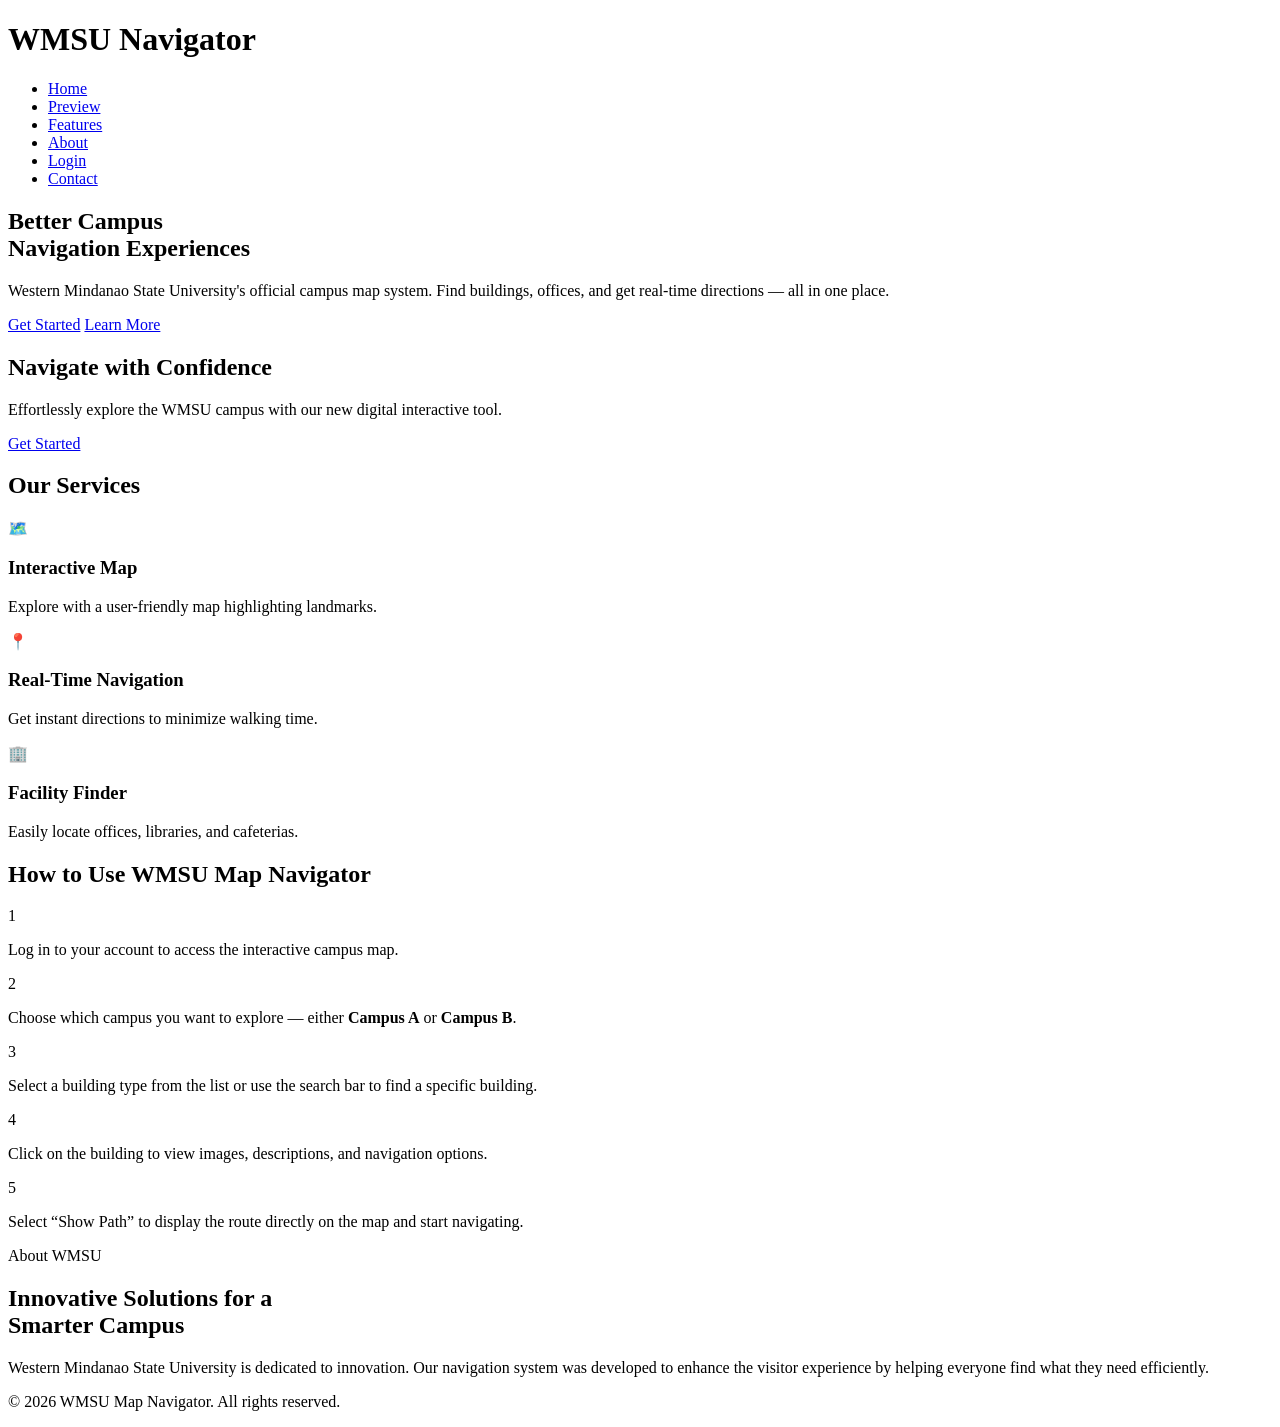
==== index.html @ a517103a "Update index.html" ====
<!DOCTYPE html>
<html lang="en">
<head>
    <meta charset="UTF-8" />
    <meta name="viewport" content="width=device-width, initial-scale=1.0" />
    <title>WMSU Map Navigator | Landing Page</title>
    <link href="https://fonts.googleapis.com/css2?family=Montserrat:wght@400;700;800&display=swap" rel="stylesheet" />
    <link rel="stylesheet" href="./assets/css/Landing-Page.css" />
</head>
<body>

<header class="navbar">
    <div class="nav-container">
        <h1 class="logo">WMSU Navigator</h1>
        <input type="checkbox" id="nav-check" hidden>
        <label for="nav-check" class="nav-toggler">
            <span></span>
            <span></span>
            <span></span>
        </label>
        <nav>
            <ul>
                <li><a href="#home" class="active">Home</a></li>
                <li><a href="./html/preview.html">Preview</a></li>
                <li><a href="#features">Features</a></li>
                <li><a href="#about">About</a></li>
                <li><a href="./html/login.html">Login</a></li>
                <li><a href="./html/contacts.html">Contact</a></li>
            </ul>
        </nav>
    </div>
</header>

<section class="hero" id="home">
    <div class="hero-overlay"></div>
    <div class="hero-content">
        <h1>Better Campus <br><span>Navigation Experiences</span></h1>
        <p>Western Mindanao State University's official campus map system. Find buildings, offices, and get real-time directions — all in one place.</p>
        <div class="hero-btns">
            <a href="./html/login.html" class="btn btn-red">Get Started</a>
            <a href="#about" class="btn btn-outline">Learn More</a>
        </div>
    </div>
</section>

<section class="red-bar">
    <div class="bar-content">
        <h2>Navigate with Confidence</h2>
        <p>Effortlessly explore the WMSU campus with our new digital interactive tool.</p>
        <a href="./html/fillout-form.htm" class="btn btn-white">Get Started</a>
    </div>
</section>

<section id="features" class="features">
    <div class="section-header">
        <h2>Our Services</h2>
    </div>
    <div class="cards-container">
        <div class="card">
            <div class="icon">🗺️</div>
            <h3>Interactive Map</h3>
            <p>Explore with a user-friendly map highlighting landmarks.</p>
        </div>
        <div class="card">
            <div class="icon">📍</div>
            <h3>Real-Time Navigation</h3>
            <p>Get instant directions to minimize walking time.</p>
        </div>
        <div class="card">
            <div class="icon">🏢</div>
            <h3>Facility Finder</h3>
            <p>Easily locate offices, libraries, and cafeterias.</p>
        </div>
    </div>
</section>

<section id="how-to-use" class="how-to-use">
    <div class="section-header">
        <h2>How to Use WMSU Map Navigator</h2>
    </div>
    <div class="steps-container">
        <div class="step">
            <span class="step-number">1</span>
            <p>Log in to your account to access the interactive campus map.</p>
        </div>
        <div class="step">
            <span class="step-number">2</span>
            <p>Choose which campus you want to explore — either <strong>Campus A</strong> or <strong>Campus B</strong>.</p>
        </div>
        <div class="step">
            <span class="step-number">3</span>
            <p>Select a building type from the list or use the search bar to find a specific building.</p>
        </div>
        <div class="step">
            <span class="step-number">4</span>
            <p>Click on the building to view images, descriptions, and navigation options.</p>
        </div>
        <div class="step">
            <span class="step-number">5</span>
            <p>Select “Show Path” to display the route directly on the map and start navigating.</p>
        </div>
    </div>
</section>

<section id="about" class="about-split">
    <div class="about-text">
        <span class="sub-label">About WMSU</span>
        <h2>Innovative Solutions for a <br><span>Smarter Campus</span></h2>
        <p>Western Mindanao State University is dedicated to innovation. Our navigation system was developed to enhance the visitor experience by helping everyone find what they need efficiently.</p>
    </div>
</section>


<footer>
    <p>&copy; 2026 WMSU Map Navigator. All rights reserved.</p>
</footer>

<script>
    document.addEventListener('DOMContentLoaded', () => {
        // Check if the user is already authenticated
        const isLoggedIn = localStorage.getItem('isLoggedIn') === 'true';
        
        if (isLoggedIn) {
            // Update all buttons/links that originally pointed to the Login or Signup pages
            const authLinks = document.querySelectorAll('a[href="./html/login.html"], a[href="./html/fillout-form.htm"]');
            
            authLinks.forEach(link => {
                // Change text based on whether it's a navbar link or a button
                const isBtn = link.classList.contains('btn');
                link.textContent = isBtn ? 'Return to Map' : 'Enter Map';
                link.href = './html/wmsu-map-navigator.html';
            });
        }
    });
</script>
</body>
</html>
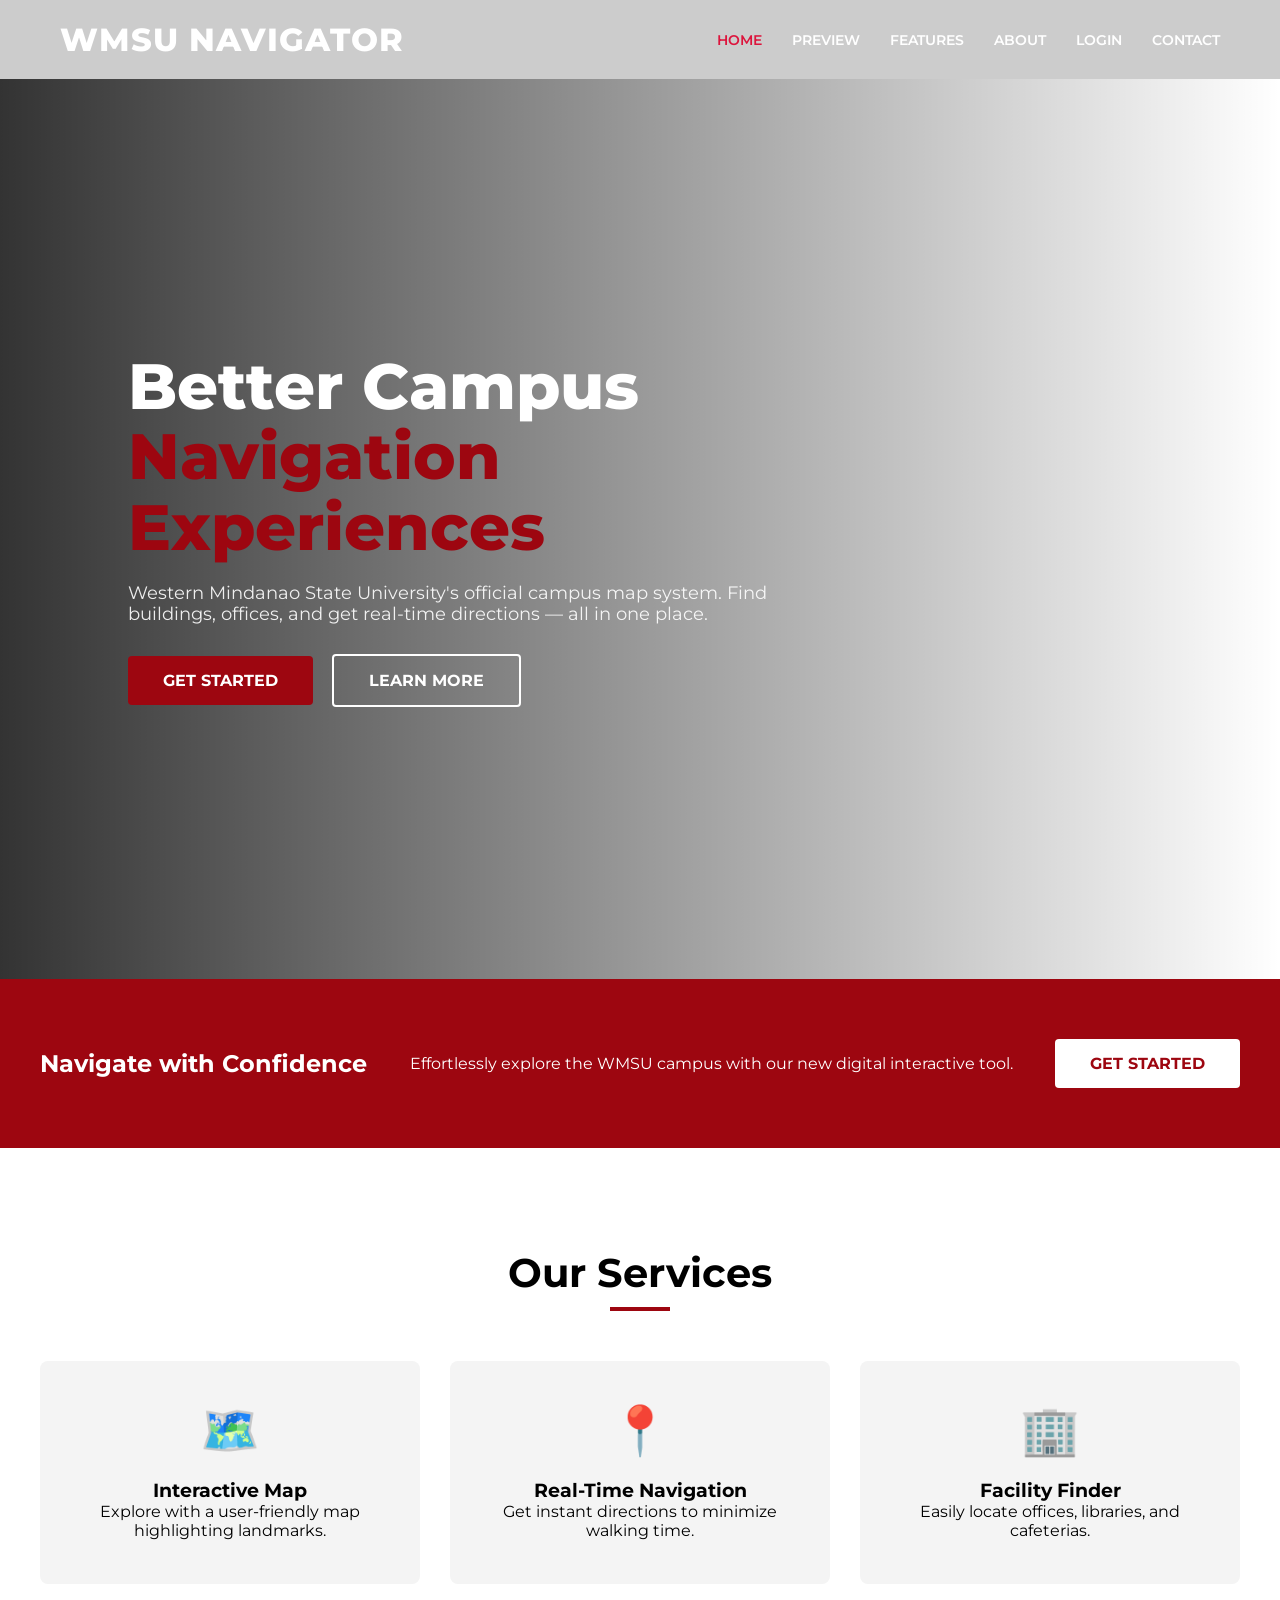
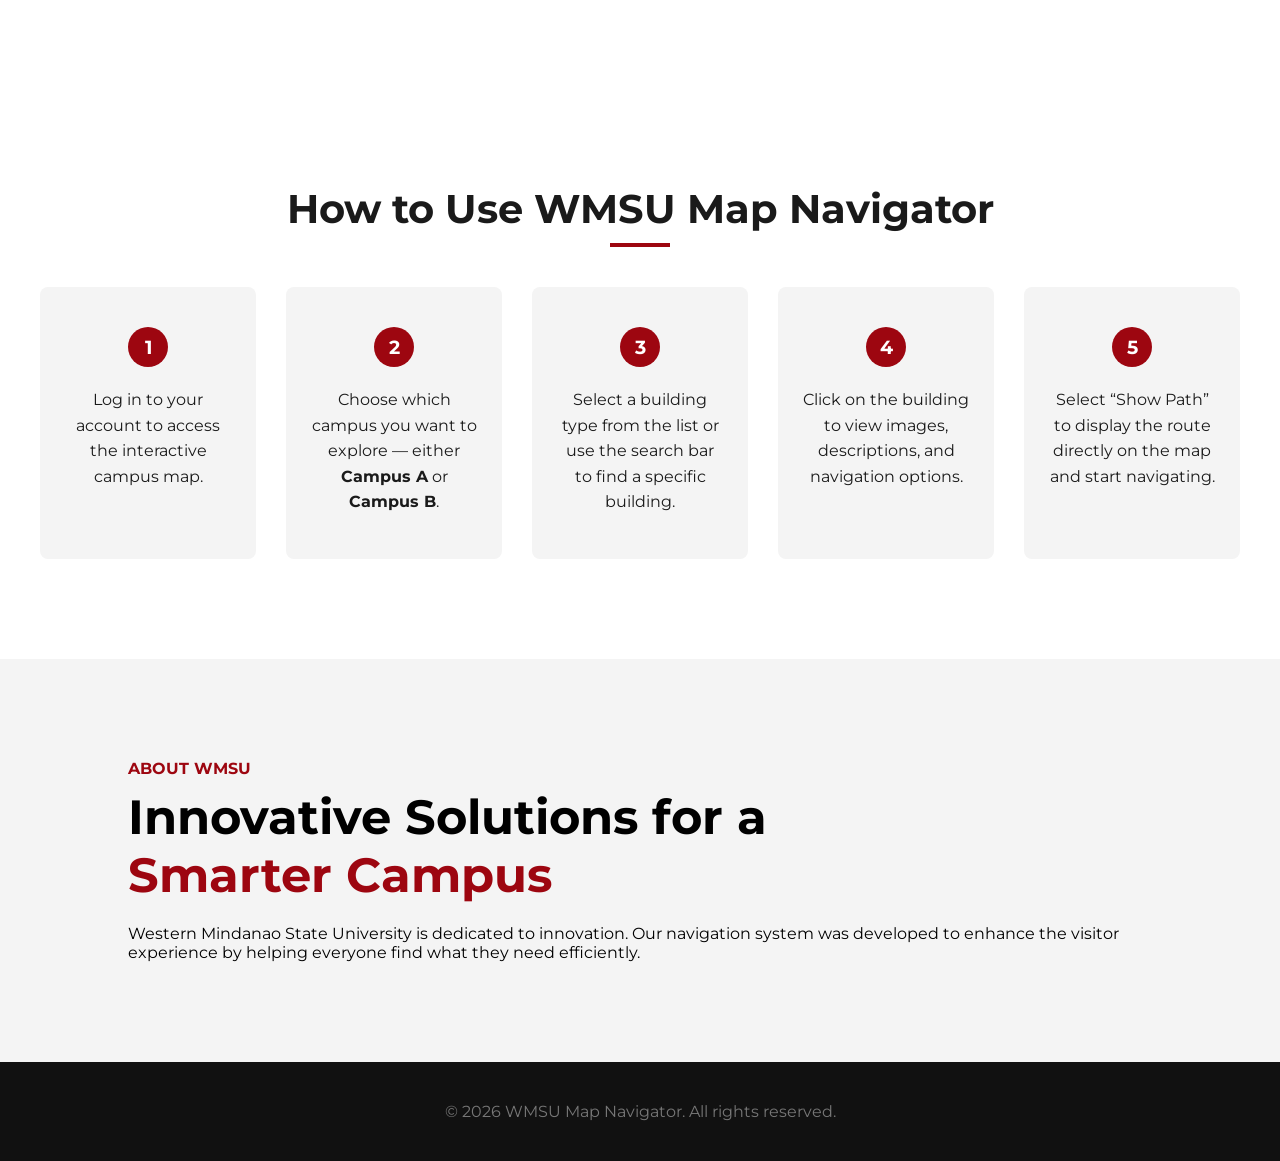
==== commit ef3092cb: "fix: bugs in path names" ====
--- a/index.html
+++ b/index.html
@@ -1,137 +1,178 @@
-<!DOCTYPE html>
+<!doctype html>
 <html lang="en">
-<head>
-    <meta charset="UTF-8" />
-    <meta name="viewport" content="width=device-width, initial-scale=1.0" />
-    <title>WMSU Map Navigator | Landing Page</title>
-    <link href="https://fonts.googleapis.com/css2?family=Montserrat:wght@400;700;800&display=swap" rel="stylesheet" />
-    <link rel="stylesheet" href="./assets/css/Landing-Page.css" />
-</head>
-<body>
+    <head>
+        <meta charset="UTF-8" />
+        <meta name="viewport" content="width=device-width, initial-scale=1.0" />
+        <title>WMSU Map Navigator | Landing Page</title>
+        <link
+            href="https://fonts.googleapis.com/css2?family=Montserrat:wght@400;700;800&display=swap"
+            rel="stylesheet"
+        />
+        <link rel="stylesheet" href="./assets/css/landing.css" />
+    </head>
+    <body>
+        <header class="navbar">
+            <div class="nav-container">
+                <h1 class="logo">WMSU Navigator</h1>
+                <input type="checkbox" id="nav-check" hidden />
+                <label for="nav-check" class="nav-toggler">
+                    <span></span>
+                    <span></span>
+                    <span></span>
+                </label>
+                <nav>
+                    <ul>
+                        <li><a href="#home" class="active">Home</a></li>
+                        <li><a href="./html/preview.html">Preview</a></li>
+                        <li><a href="#features">Features</a></li>
+                        <li><a href="#about">About</a></li>
+                        <li><a href="./html/login-page.html">Login</a></li>
+                        <li><a href="./html/contacts.html">Contact</a></li>
+                    </ul>
+                </nav>
+            </div>
+        </header>
 
-<header class="navbar">
-    <div class="nav-container">
-        <h1 class="logo">WMSU Navigator</h1>
-        <input type="checkbox" id="nav-check" hidden>
-        <label for="nav-check" class="nav-toggler">
-            <span></span>
-            <span></span>
-            <span></span>
-        </label>
-        <nav>
-            <ul>
-                <li><a href="#home" class="active">Home</a></li>
-                <li><a href="./html/preview.html">Preview</a></li>
-                <li><a href="#features">Features</a></li>
-                <li><a href="#about">About</a></li>
-                <li><a href="./html/login.html">Login</a></li>
-                <li><a href="./html/contacts.html">Contact</a></li>
-            </ul>
-        </nav>
-    </div>
-</header>
+        <section class="hero" id="home">
+            <div class="hero-overlay"></div>
+            <div class="hero-content">
+                <h1>Better Campus <br /><span>Navigation Experiences</span></h1>
+                <p>
+                    Western Mindanao State University's official campus map
+                    system. Find buildings, offices, and get real-time
+                    directions — all in one place.
+                </p>
+                <div class="hero-btns">
+                    <a href="./html/login-page.html" class="btn btn-red"
+                        >Get Started</a
+                    >
+                    <a href="#about" class="btn btn-outline">Learn More</a>
+                </div>
+            </div>
+        </section>
 
-<section class="hero" id="home">
-    <div class="hero-overlay"></div>
-    <div class="hero-content">
-        <h1>Better Campus <br><span>Navigation Experiences</span></h1>
-        <p>Western Mindanao State University's official campus map system. Find buildings, offices, and get real-time directions — all in one place.</p>
-        <div class="hero-btns">
-            <a href="./html/login.html" class="btn btn-red">Get Started</a>
-            <a href="#about" class="btn btn-outline">Learn More</a>
-        </div>
-    </div>
-</section>
+        <section class="red-bar">
+            <div class="bar-content">
+                <h2>Navigate with Confidence</h2>
+                <p>
+                    Effortlessly explore the WMSU campus with our new digital
+                    interactive tool.
+                </p>
+                <a href="./html/fillout-form.html" class="btn btn-white"
+                    >Get Started</a
+                >
+            </div>
+        </section>
 
-<section class="red-bar">
-    <div class="bar-content">
-        <h2>Navigate with Confidence</h2>
-        <p>Effortlessly explore the WMSU campus with our new digital interactive tool.</p>
-        <a href="./html/fillout-form.htm" class="btn btn-white">Get Started</a>
-    </div>
-</section>
+        <section id="features" class="features">
+            <div class="section-header">
+                <h2>Our Services</h2>
+            </div>
+            <div class="cards-container">
+                <div class="card">
+                    <div class="icon">🗺️</div>
+                    <h3>Interactive Map</h3>
+                    <p>
+                        Explore with a user-friendly map highlighting landmarks.
+                    </p>
+                </div>
+                <div class="card">
+                    <div class="icon">📍</div>
+                    <h3>Real-Time Navigation</h3>
+                    <p>Get instant directions to minimize walking time.</p>
+                </div>
+                <div class="card">
+                    <div class="icon">🏢</div>
+                    <h3>Facility Finder</h3>
+                    <p>Easily locate offices, libraries, and cafeterias.</p>
+                </div>
+            </div>
+        </section>
 
-<section id="features" class="features">
-    <div class="section-header">
-        <h2>Our Services</h2>
-    </div>
-    <div class="cards-container">
-        <div class="card">
-            <div class="icon">🗺️</div>
-            <h3>Interactive Map</h3>
-            <p>Explore with a user-friendly map highlighting landmarks.</p>
-        </div>
-        <div class="card">
-            <div class="icon">📍</div>
-            <h3>Real-Time Navigation</h3>
-            <p>Get instant directions to minimize walking time.</p>
-        </div>
-        <div class="card">
-            <div class="icon">🏢</div>
-            <h3>Facility Finder</h3>
-            <p>Easily locate offices, libraries, and cafeterias.</p>
-        </div>
-    </div>
-</section>
+        <section id="how-to-use" class="how-to-use">
+            <div class="section-header">
+                <h2>How to Use WMSU Map Navigator</h2>
+            </div>
+            <div class="steps-container">
+                <div class="step">
+                    <span class="step-number">1</span>
+                    <p>
+                        Log in to your account to access the interactive campus
+                        map.
+                    </p>
+                </div>
+                <div class="step">
+                    <span class="step-number">2</span>
+                    <p>
+                        Choose which campus you want to explore — either
+                        <strong>Campus A</strong> or <strong>Campus B</strong>.
+                    </p>
+                </div>
+                <div class="step">
+                    <span class="step-number">3</span>
+                    <p>
+                        Select a building type from the list or use the search
+                        bar to find a specific building.
+                    </p>
+                </div>
+                <div class="step">
+                    <span class="step-number">4</span>
+                    <p>
+                        Click on the building to view images, descriptions, and
+                        navigation options.
+                    </p>
+                </div>
+                <div class="step">
+                    <span class="step-number">5</span>
+                    <p>
+                        Select “Show Path” to display the route directly on the
+                        map and start navigating.
+                    </p>
+                </div>
+            </div>
+        </section>
 
-<section id="how-to-use" class="how-to-use">
-    <div class="section-header">
-        <h2>How to Use WMSU Map Navigator</h2>
-    </div>
-    <div class="steps-container">
-        <div class="step">
-            <span class="step-number">1</span>
-            <p>Log in to your account to access the interactive campus map.</p>
-        </div>
-        <div class="step">
-            <span class="step-number">2</span>
-            <p>Choose which campus you want to explore — either <strong>Campus A</strong> or <strong>Campus B</strong>.</p>
-        </div>
-        <div class="step">
-            <span class="step-number">3</span>
-            <p>Select a building type from the list or use the search bar to find a specific building.</p>
-        </div>
-        <div class="step">
-            <span class="step-number">4</span>
-            <p>Click on the building to view images, descriptions, and navigation options.</p>
-        </div>
-        <div class="step">
-            <span class="step-number">5</span>
-            <p>Select “Show Path” to display the route directly on the map and start navigating.</p>
-        </div>
-    </div>
-</section>
+        <section id="about" class="about-split">
+            <div class="about-text">
+                <span class="sub-label">About WMSU</span>
+                <h2>
+                    Innovative Solutions for a <br /><span>Smarter Campus</span>
+                </h2>
+                <p>
+                    Western Mindanao State University is dedicated to
+                    innovation. Our navigation system was developed to enhance
+                    the visitor experience by helping everyone find what they
+                    need efficiently.
+                </p>
+            </div>
+        </section>
 
-<section id="about" class="about-split">
-    <div class="about-text">
-        <span class="sub-label">About WMSU</span>
-        <h2>Innovative Solutions for a <br><span>Smarter Campus</span></h2>
-        <p>Western Mindanao State University is dedicated to innovation. Our navigation system was developed to enhance the visitor experience by helping everyone find what they need efficiently.</p>
-    </div>
-</section>
+        <footer>
+            <p>&copy; 2026 WMSU Map Navigator. All rights reserved.</p>
+        </footer>
 
+        <script>
+            document.addEventListener("DOMContentLoaded", () => {
+                // Check if the user is already authenticated
+                const isLoggedIn =
+                    localStorage.getItem("isLoggedIn") === "true";
 
-<footer>
-    <p>&copy; 2026 WMSU Map Navigator. All rights reserved.</p>
-</footer>
+                if (isLoggedIn) {
+                    // Update all buttons/links that originally pointed to the Login or Signup pages
+                    const authLinks = document.querySelectorAll(
+                        'a[href="./html/login-page.html"], a[href="./html/fillout-form.html"]',
+                    );
 
-<script>
-    document.addEventListener('DOMContentLoaded', () => {
-        // Check if the user is already authenticated
-        const isLoggedIn = localStorage.getItem('isLoggedIn') === 'true';
-        
-        if (isLoggedIn) {
-            // Update all buttons/links that originally pointed to the Login or Signup pages
-            const authLinks = document.querySelectorAll('a[href="./html/login.html"], a[href="./html/fillout-form.htm"]');
-            
-            authLinks.forEach(link => {
-                // Change text based on whether it's a navbar link or a button
-                const isBtn = link.classList.contains('btn');
-                link.textContent = isBtn ? 'Return to Map' : 'Enter Map';
-                link.href = './html/wmsu-map-navigator.html';
+                    authLinks.forEach((link) => {
+                        // Change text based on whether it's a navbar link or a button
+                        const isBtn = link.classList.contains("btn");
+                        link.textContent = isBtn
+                            ? "Return to Map"
+                            : "Enter Map";
+                        link.href = "./html/wmsu-map-navigator.html";
+                    });
+                }
             });
-        }
-    });
-</script>
-</body>
+        </script>
+    </body>
 </html>
--- a/assets/css/landing.css
+++ b/assets/css/landing.css
@@ -0,0 +1,214 @@
+:root {
+    --crimson: #9d0610;
+    --dark-crimson: #7a040b;
+    --white: #ffffff;
+    --gray: #f4f4f4;
+    --text-dark: #1a1a1a;
+}
+
+* {
+    margin: 0;
+    padding: 0;
+    box-sizing: border-box;
+    font-family: 'Montserrat', sans-serif;
+}
+
+html { scroll-behavior: smooth; }
+
+/* Navbar - High Contrast */
+.navbar {
+    position: sticky;
+    top: 0;
+    width: 100%;
+    z-index: 1000;
+    padding: 20px 0;
+    background: rgba(0,0,0,0.2);
+}
+
+.nav-container {
+    max-width: 1200px;
+    margin: 0 auto;
+    display: flex;
+    justify-content: space-between;
+    align-items: center;
+    padding: 0 20px;
+}
+
+.logo { color: var(--white); font-weight: 800; text-transform: uppercase; letter-spacing: 1px; }
+
+nav ul { display: flex; list-style: none; gap: 30px; }
+
+nav ul li a {
+    color: var(--white);
+    text-decoration: none;
+    font-weight: 600;
+    font-size: 0.9rem;
+    text-transform: uppercase;
+}
+
+.active {
+    color: crimson;
+}
+
+/* Hero Section */
+.hero {
+    height: 100vh;
+    background: url('../images/CTE.png') no-repeat center center/cover;
+    display: flex;
+    align-items: center;
+    padding: 0 10%;
+    position: relative;
+    color: var(--white);
+}
+
+.hero-overlay {
+    position: absolute;
+    top: 0; left: 0; width: 100%; height: 100%;
+    background: linear-gradient(to right, rgba(0,0,0,0.8), transparent);
+}
+
+.hero-content { position: relative; max-width: 700px; }
+
+.hero-content h1 { font-size: 4rem; font-weight: 800; line-height: 1.1; margin-bottom: 20px; }
+
+.hero-content span { color: var(--crimson); }
+
+.hero-content p { font-size: 1.1rem; margin-bottom: 30px; opacity: 0.9; }
+
+/* Buttons */
+.btn {
+    padding: 15px 35px;
+    text-decoration: none;
+    font-weight: 700;
+    text-transform: uppercase;
+    border-radius: 4px;
+    display: inline-block;
+    transition: 0.3s;
+}
+
+.btn-red { background: var(--crimson); color: var(--white); margin-right: 15px; }
+
+.btn-outline { border: 2px solid var(--white); color: var(--white); }
+
+.btn-white { background: var(--white); color: var(--crimson); }
+
+.btn:hover { transform: translateY(-3px); opacity: 0.9; }
+
+/* Red Banner Bar (From Screenshot) */
+.red-bar {
+    background: var(--crimson);
+    padding: 60px 20px;
+    color: var(--white);
+}
+
+.bar-content {
+    max-width: 1200px;
+    margin: 0 auto;
+    display: flex;
+    justify-content: space-between;
+    align-items: center;
+    flex-wrap: wrap;
+    gap: 20px;
+}
+
+/* Features Grid */
+.features { padding: 100px 20px; background: var(--white); text-align: center; }
+
+.section-header h2 { font-size: 2.5rem; margin-bottom: 50px; position: relative; }
+
+.section-header h2::after {
+    content: ''; display: block; width: 60px; height: 4px; background: var(--crimson);
+    margin: 10px auto;
+}
+
+.cards-container {
+    display: grid;
+    grid-template-columns: repeat(auto-fit, minmax(300px, 1fr));
+    gap: 30px;
+    max-width: 1200px;
+    margin: 0 auto;
+}
+
+.card {
+    padding: 40px;
+    background: var(--gray);
+    border-radius: 8px;
+    transition: 0.3s;
+    border-bottom: 4px solid transparent;
+}
+
+.card:hover { border-bottom: 4px solid var(--crimson); transform: translateY(-10px); }
+
+.card .icon { font-size: 3rem; margin-bottom: 20px; }
+
+/* About Section Split */
+.about-split { padding: 100px 10%; background: var(--gray); }
+
+.sub-label { color: var(--crimson); font-weight: 700; text-transform: uppercase; display: block; margin-bottom: 10px; }
+
+.about-text h2 { font-size: 3rem; margin-bottom: 20px; }
+
+.about-text span { color: var(--crimson); }
+
+footer { background: #111; color: #777; padding: 40px; text-align: center; }
+
+/* How-to-Use Section */
+.how-to-use {
+    background: var(--white);
+    padding: 100px 20px;
+    text-align: center;
+}
+
+.how-to-use .section-header h2 {
+    font-size: 2.5rem;
+    margin-bottom: 40px;
+    color: var(--text-dark);
+}
+
+.steps-container {
+    max-width: 1200px;
+    margin: 0 auto;
+    display: grid;
+    grid-template-columns: repeat(auto-fit, minmax(200px, 1fr));
+    gap: 30px;
+}
+
+.step {
+    background: var(--gray);
+    padding: 40px 25px;
+    border-radius: 8px;
+    text-align: center;
+    display: flex;
+    flex-direction: column;
+    align-items: center;
+    gap: 20px;
+    transition: all 0.3s ease;
+    border-bottom: 4px solid transparent;
+}
+
+.step:hover {
+    transform: translateY(-10px);
+    border-bottom: 4px solid var(--crimson);
+    box-shadow: 0 10px 30px rgba(0,0,0,0.1);
+}
+
+.step-number {
+    background: var(--crimson);
+    color: var(--white);
+    font-weight: 700;
+    font-size: 1.2rem;
+    width: 40px;
+    height: 40px;
+    border-radius: 50%;
+    display: flex;
+    align-items: center;
+    justify-content: center;
+    flex-shrink: 0;
+}
+
+.step p {
+    margin: 0;
+    font-size: 1rem;
+    color: var(--text-dark);
+    line-height: 1.6;
+}
